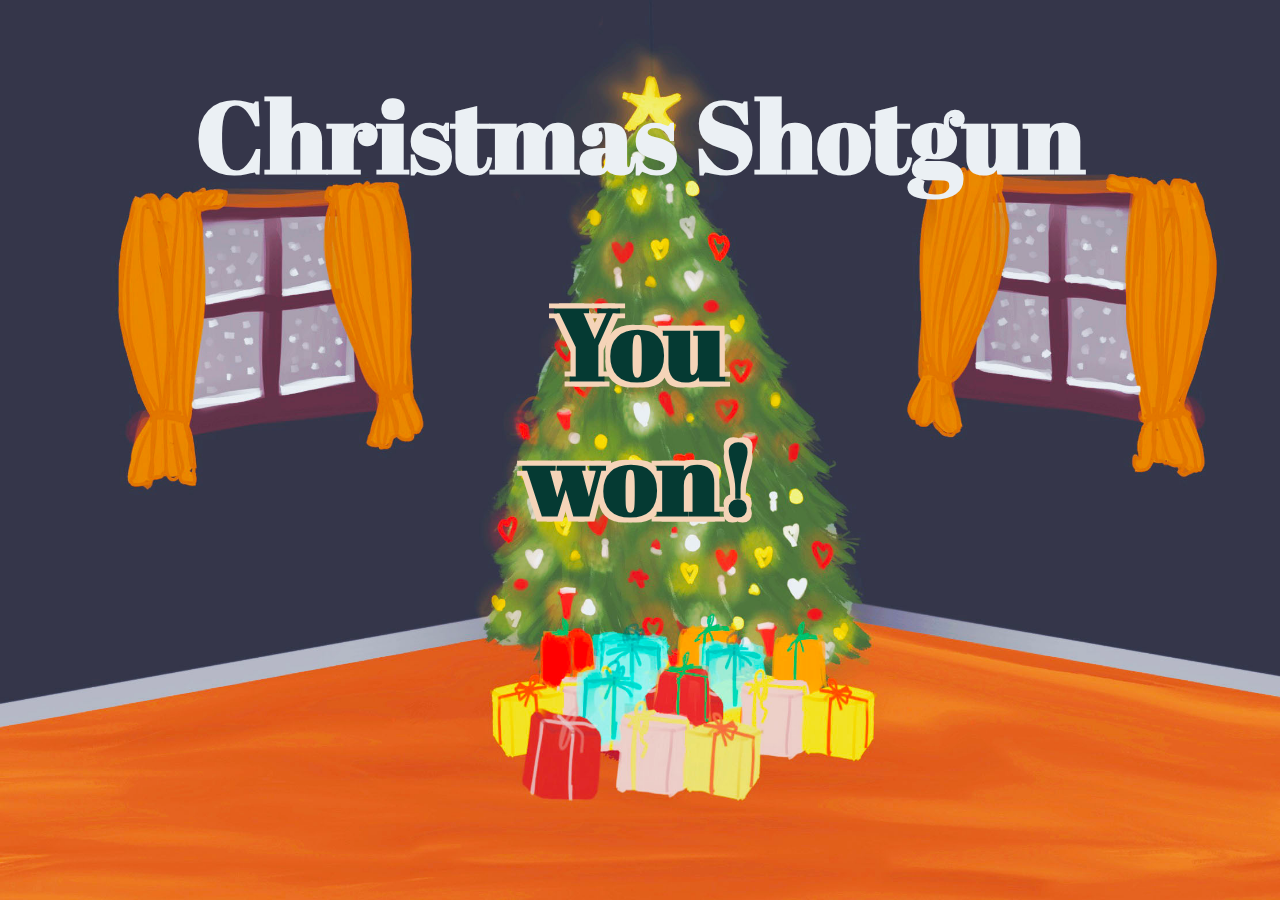
==== winner.html @ 0850e7d5 "added new html pages for winning and losing" ====
<!DOCTYPE html>
<html lang="en">

<head>
    <meta charset="UTF-8">
    <meta name="viewport" content="width=device-width, initial-scale=1.0">
    <meta http-equiv="X-UA-Compatible" content="ie=edge">
    <link href="style.css" rel="stylesheet">
    <link href="https://fonts.googleapis.com/css?family=Abril+Fatface|Oswald" rel="stylesheet">
    <link rel="icon" href="pictures/star-icon.png">
    <title>Christmas Shotgun</title>
</head>

<body>
    <main class="container" id="wrapper">
        <header>
            <h1>Christmas Shotgun</h1>
        </header>
    </main>

    <div class="container" id="middle">
        <div class="column" id="center">
            <h1>You won!</h1>
        </div>
    </div>
</body>

</html>
---- style.css ----
body {
    background: url(ChristmasBg.jpg) no-repeat center center fixed; 
    -webkit-background-size: cover;
    -moz-background-size: cover;
    -o-background-size: cover;
    background-color: #053a33;
    background-size: cover;
}

p {
    font-family: Arial, Helvetica, sans-serif;
    color: #ffffff;
    margin-top: 5px;
}

.container {
    background-color: none;
    margin-left: auto;
    margin-right:  auto;
}

#columns {
    position: absolute;
    bottom: 0;
    width: 99%;
    display: flex;
    justify-content: space-between;
}

#pictures-container {
    position: absolute;
    bottom: 0;
    width: 99%;
    display: flex;
    justify-content: space-between;
}

#pic-right {
    text-align: right;
}

header h1 {
    text-align: center;
    font-family: 'Abril Fatface', cursive;
    color: #ebf0f4;
    font-size: 100px;
}

#girl {
    float: right;
}

.column {
    background-color: #fd3423;
    text-align: justify;
    width: 20%;
    padding: 5px;
    margin-left: 1%;
    margin-right: 1%;
    float: left;
}

.pic-column {
    background-color: #fd3423;
    text-align: justify;
    width: 30%;
    padding: 10px;
    margin-left: 1%;
    margin-right: 1%;
    float: left;
    background: none;
}

.column h1 {
    color: #f5d4b8;
    font-size: 30px;
    font-family: 'Abril Fatface';
    margin-bottom: 0;
    margin-top: 0;
}

#right h1 {
    text-align: right;
}

#center {
    float: none;
    margin-left: auto;
    margin-right: auto;
    text-align: center;
    background: none;
    position: relative;
    z-index:1000;
}

button {
    background-color: #fd3423;
    color: #f5d4b8;
    font-weight: bold;
    padding: 12px 20px;
    font-size: 250%;
    border: solid 5px;
    border-radius: 0px;
    cursor: pointer;
}

button:hover {
    color: #f5d4b8;
    background-color: #053a33;
}

#center h1 {
    font-size: 100px;
    color: #053a33;
    text-shadow:
    -5px -5px 0 #f5d4b8,
    5px -5px 0 #f5d4b8,
    -5px 5px 0 #f5d4b8,
    5px 5px 0 #f5d4b8;
}

ul {
    list-style-type: none;
}

li {
    margin: 2%;
}
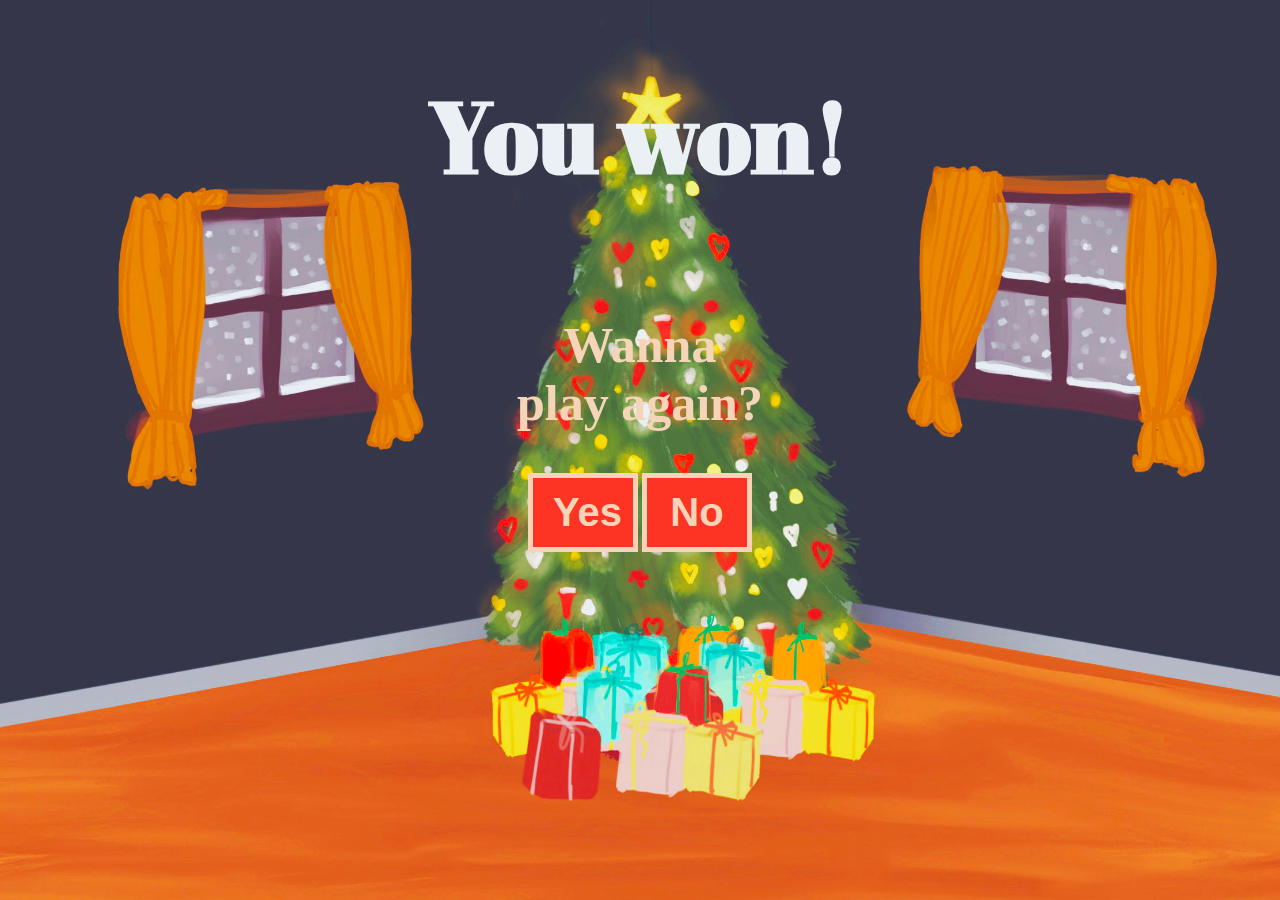
==== commit 8dd9f993: "added play again buttons" ====
--- a/winner.html
+++ b/winner.html
@@ -14,13 +14,15 @@
 <body>
     <main class="container" id="wrapper">
         <header>
-            <h1>Christmas Shotgun</h1>
+            <h1>You won!</h1>
         </header>
     </main>
 
     <div class="container" id="middle">
         <div class="column" id="center">
-            <h1>You won!</h1>
+            <h2>Wanna play again?</h2>
+            <a href="index.html"><button style="width:110px;">Yes</button></a>
+            <a href="credits.html"><button style="width:110px;">No</button></a>
         </div>
     </div>
 </body>
--- a/style.css
+++ b/style.css
@@ -126,3 +126,8 @@
 li {
     margin: 2%;
 }
+
+h2 {
+    font-size: 50px;
+    color: #f5d4b8;
+}